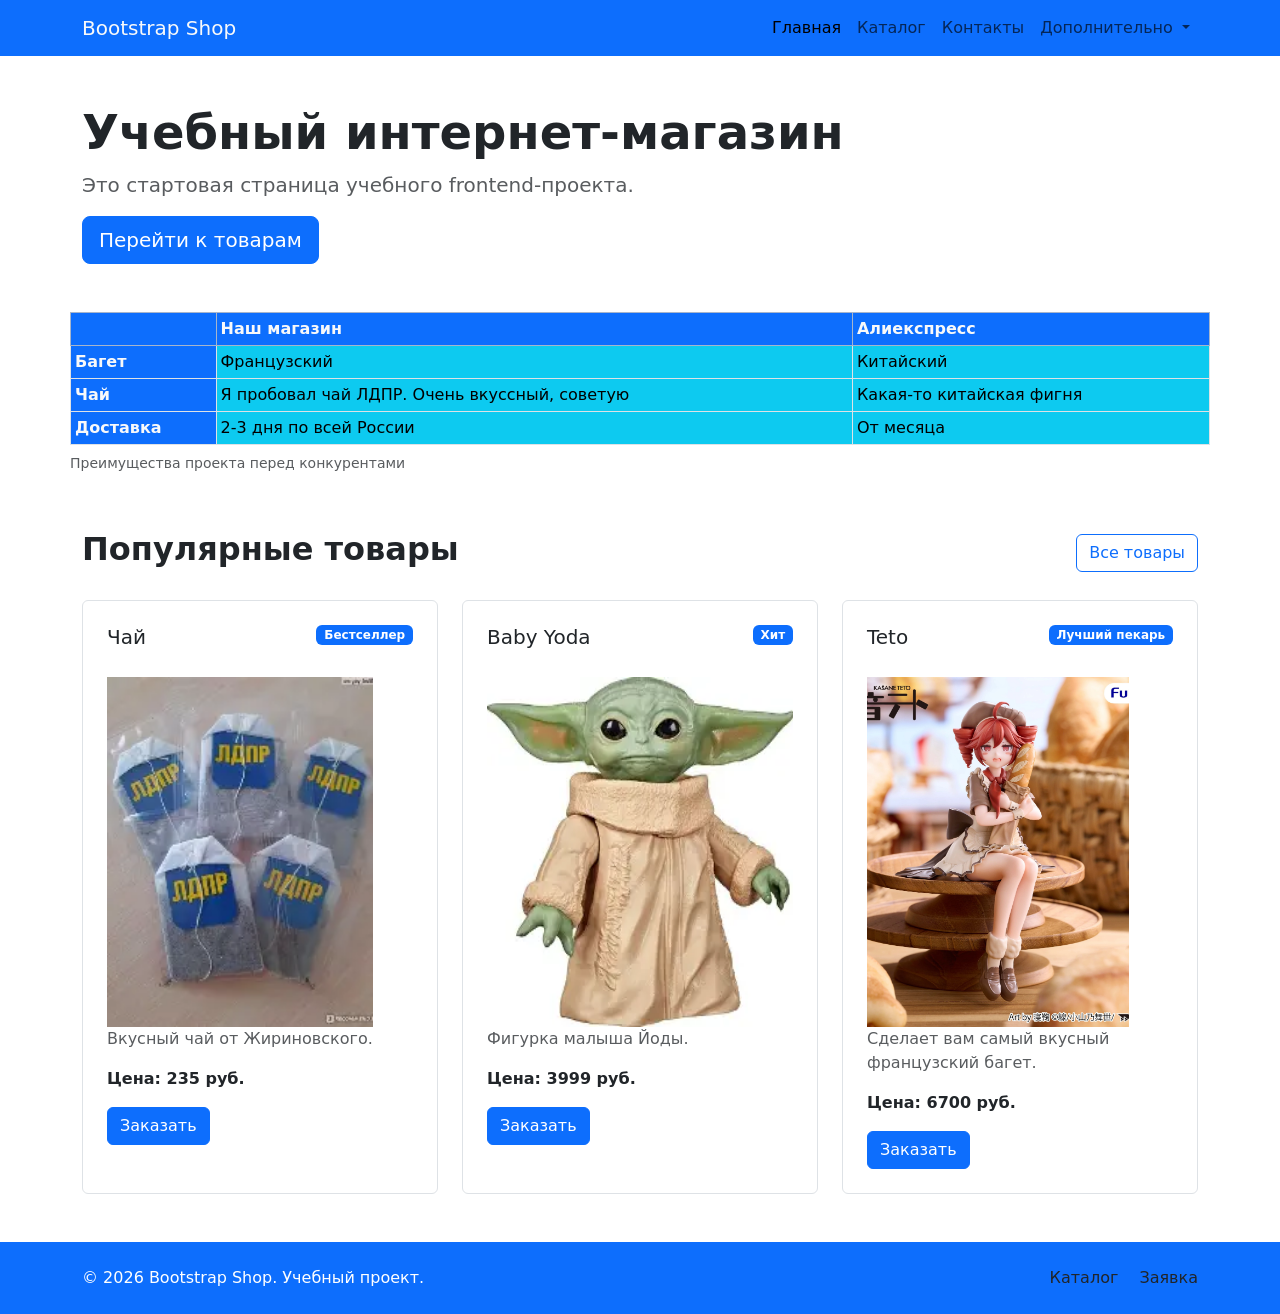
==== index.html @ f58b2565 "Bootstrap website was realised" ====
<!DOCTYPE html>
<html lang="ru">
<head>
  <meta charset="UTF-8">
  <meta name="viewport" content="width=device-width, initial-scale=1.0">
  <meta property="og:type" content="website">
  <meta property="og:title" content="Учебный интернет-магазин">
  <meta property="og:description" content="Учебный frontend-проект интернет-магазина.">
  <meta property="og:image" content="https://needmorecoffee2.github.io/kr2-bootstrap-shop/images/preview.jpg">
  <title>Главная страница</title>
  <link rel="stylesheet" href="https://cdn.jsdelivr.net/npm/bootstrap@5.3.3/dist/css/bootstrap.min.css">
  <link rel="stylesheet" href="css/custom.css">
  <script src="https://cdn.jsdelivr.net/npm/bootstrap@5.3.3/dist/js/bootstrap.bundle.min.js" defer></script>
</head>
<body>
  <header>
    <nav class="navbar navbar-expand-lg bg-primary">
      <div class="container">
        <a class="navbar-brand text-light" href="index.html">Bootstrap Shop</a>

        <button
          class="navbar-toggler"
          type="button"
          data-bs-toggle="collapse"
          data-bs-target="#mainNavbar"
          aria-controls="mainNavbar"
          aria-expanded="false"
          aria-label="Переключить навигацию"
        >
          <span class="navbar-toggler-icon"></span>
        </button>

        <div class="collapse navbar-collapse" id="mainNavbar">
          <ul class="navbar-nav ms-auto">
            <li class="nav-item">
              <a class="nav-link active" aria-current="page" href="index.html">
                Главная
              </a>
            </li>
            <li class="nav-item">
              <a class="nav-link" href="catalog.html">Каталог</a>
            </li>
            <li class="nav-item">
              <a class="nav-link" href="contacts.html">Контакты</a>
            </li>
            <li class="nav-item dropdown">
              <a
                class="nav-link dropdown-toggle"
                href="#"
                role="button"
                data-bs-toggle="dropdown"
                aria-expanded="false"
              >
                Дополнительно
              </a>
              <ul class="dropdown-menu">
                <li><a class="dropdown-item" href="order.html">Оформить заявку</a></li>
                <li><a class="dropdown-item" href="index.html#popular">Популярные товары</a></li>
                <li><a class="dropdown-item" href="index.html#advantages">Преимущества</a></li>
              </ul>
            </li>
          </ul>
        </div>
      </div>
    </nav>
  </header>

  <main>
    <section class="container my-5" class="row align-items-center g-4">
      <h1 class="display-5 fw-bold">Учебный интернет-магазин</h1>
      <p class="lead text-muted">
        Это стартовая страница учебного frontend-проекта.
      </p>
      <a class="btn btn-primary btn-lg" href="#popular">Перейти к товарам</a>
    </section>

    <table class="table w-200% table-hover table-bordered table-sm container" id="advantages">
      <caption class="small text-muted">Преимущества проекта перед конкурентами</caption>

      <thead class="table-primary">
        <tr>
          <th class="bg-primary text-light" scope="col"></th>
          <th class="bg-primary text-light" scope="col">Наш магазин</th>
          <th class="bg-primary text-light" scope="col">Алиекспресс</th>
        </tr>

        <tbody>
          <tr>
            <th class="bg-primary text-light" scope="row">Багет</th>
            <td class="bg-info">Французский</td>
            <td class="bg-info">Китайский</td>
          </tr>
          <tr>
            <th class="bg-primary text-light" scope="row">Чай</th>
            <td class="bg-info">Я пробовал чай ЛДПР. Очень вкуссный, советую</td>
            <td class="bg-info">Какая-то китайская фигня</td>
          </tr>
          <tr>
            <th class="bg-primary text-light" scope="row">Доставка</th>
            <td class="bg-info">2-3 дня по всей России</td>
            <td class="bg-info">От месяца</td>
          </tr>
        </tbody>
      </thead>
    </table>

    <section class="container my-5" id="popular">
      <div class="d-flex justify-content-between align-items-center mb-4">
        <h2 class="display-7 fw-bold">Популярные товары</h2>
        <a class="btn btn-outline-primary" href="catalog.html">Все товары</a>
      </div>

      <div class="row g-4">
        <article class="col-12 col-md-6 col-lg-4">
          <div class="border rounded h-100 p-4">
            <div class="d-flex justify-content-between align-items-start mb-3">
              <h3 class="h5">Чай</h3>
              <span class="badge bg-primary mb-3">Бестселлер</span>
            </div>
            <img class="img-fluid placeholder-box" src="images/tea.webp">
            <p class="text-muted">Вкусный чай от Жириновского.</p>
            <p class="mb-3 fw-bold">Цена: 235 руб.</p>
            <a class="btn btn-primary" href="product.html?id=3" data-product="3">Заказать</a>
          </div>
        </article>

        <article class="col-12 col-md-6 col-lg-4">
          <div class="border rounded h-100 p-4">
            <div class="d-flex justify-content-between align-items-start mb-3">
              <h3 class="h5">Baby Yoda</h3>
              <span class="badge bg-primary mb-3">Хит</span>
            </div>
            <img class="img-fluid placeholder-box" src="images/BY.webp">
            <p class="text-muted">Фигурка малыша Йоды.</p>
            <p class="fw-bold mb-3">Цена: 3999 руб.</p>
            <a class="btn btn-primary" type="button" href="product.html?id=1" data-product="1">Заказать</a>
          </div>
        </article>

        <article class="col-12 col-md-6 col-lg-4">
          <div class="border rounded h-100 p-4">
            <div class="d-flex justify-content-between align-items-start mb-3">
              <h3 class="h5">Teto</h3>
              <span class="badge bg-primary mb-3">Лучший пекарь</span>
            </div>
            <img class="img-fluid placeholder-box" src="images/Banner.webp">
            <p class="text-muted">Cделает вам самый вкусный французский багет.</p>
            <p class="fw-bold mb-3">Цена: 6700 руб.</p>
            <a class="btn btn-primary" type="button" href="product.html?id=5" data-product="5">Заказать</a>
          </div>
        </article>
    </section>
  </main>

  <footer class="bg-primary text-white py-4 mt-5">
    <div class="container">
      <div class="row align-items-center g-3">
        <div class="col-12 col-md-6">
          <p class="mb-0">
            &copy; 2026 Bootstrap Shop. Учебный проект.
          </p>
        </div>

        <div class="col-12 col-md-6 text-md-end">
          <a class="text-dark text-decoration-none me-3" href="catalog.html">
            Каталог
          </a>
          <a class="text-dark text-decoration-none" href="order.html">
            Заявка
          </a>
        </div>
      </div>
    </div>
  </footer>
</body>
</html>
---- css/custom.css ----
body {
  min-height: 100vh;
}

.placeholder-box {
  height: 350px;
}

/* не используется */
.placeholder-image {
  min-height: 320px;
}

.card-img-top {
  height: 180px;
  object-fit: cover;
}
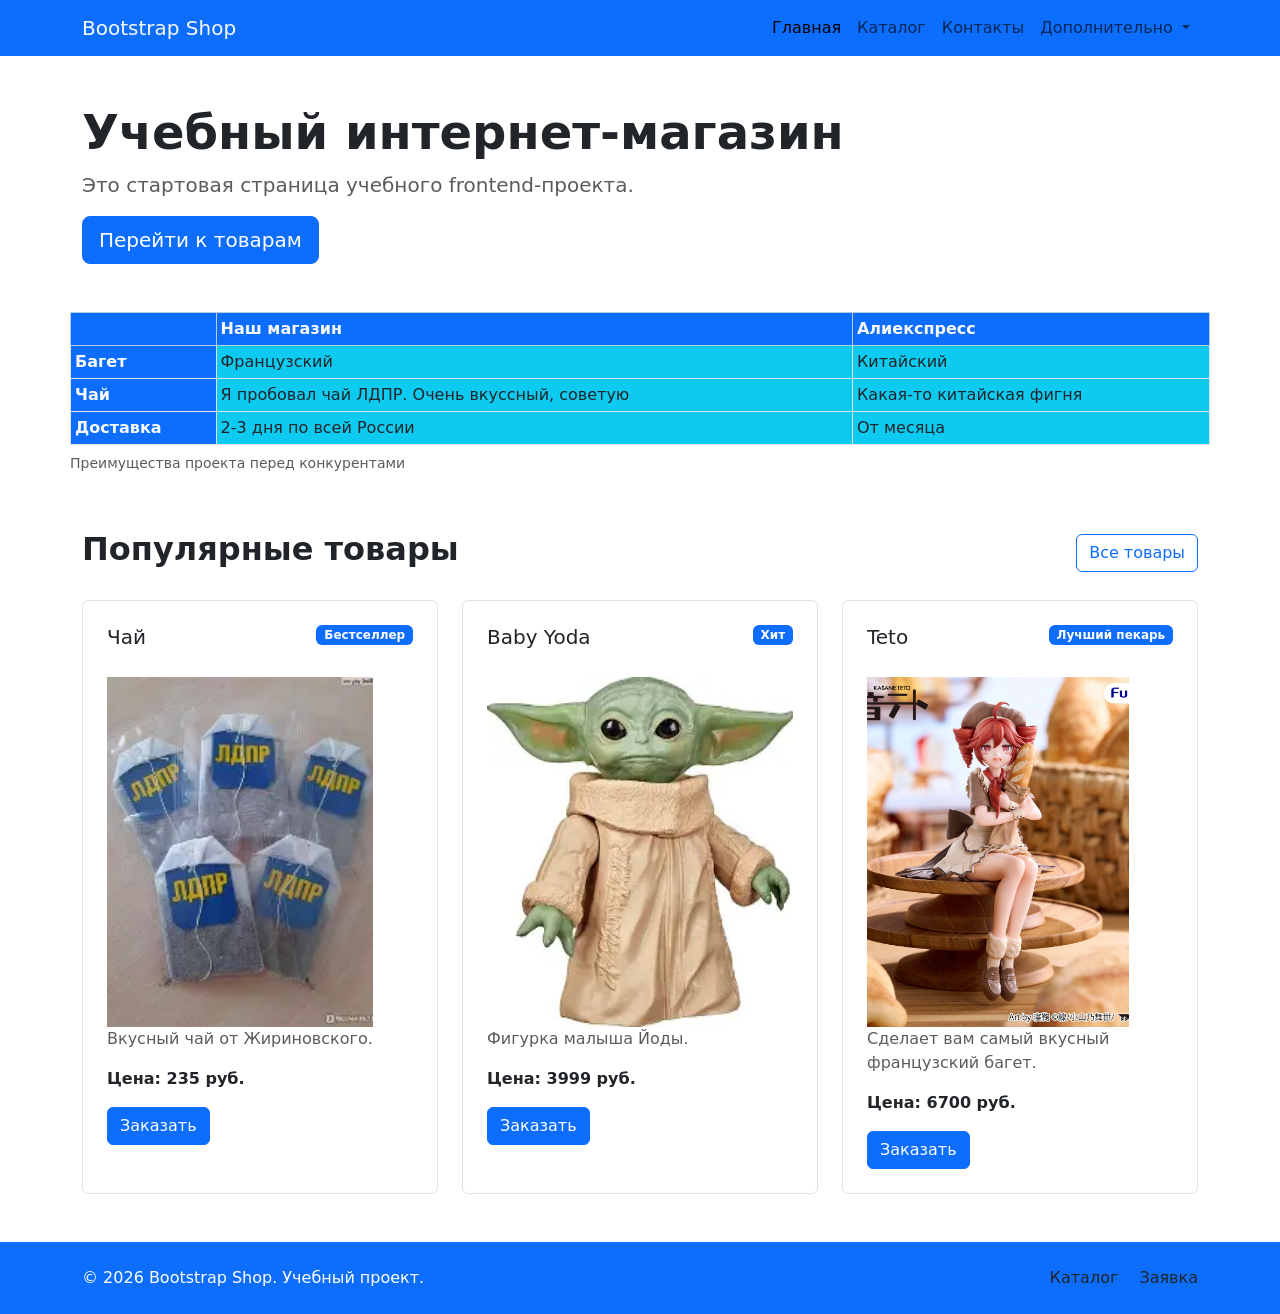
==== commit 48edc0c8: "bootstrap downloaded" ====
--- a/index.html
+++ b/index.html
@@ -8,9 +8,11 @@
   <meta property="og:description" content="Учебный frontend-проект интернет-магазина.">
   <meta property="og:image" content="https://needmorecoffee2.github.io/kr2-bootstrap-shop/images/preview.jpg">
   <title>Главная страница</title>
-  <link rel="stylesheet" href="https://cdn.jsdelivr.net/npm/bootstrap@5.3.3/dist/css/bootstrap.min.css">
+  <!-- <link rel="stylesheet" href="https://cdn.jsdelivr.net/npm/bootstrap@5.3.3/dist/css/bootstrap.min.css"> -->
+  <link rel="stylesheet" href="vendor/bootstrap/css/bootstrap.min.css">
   <link rel="stylesheet" href="css/custom.css">
-  <script src="https://cdn.jsdelivr.net/npm/bootstrap@5.3.3/dist/js/bootstrap.bundle.min.js" defer></script>
+  <!-- <script src="https://cdn.jsdelivr.net/npm/bootstrap@5.3.3/dist/js/bootstrap.bundle.min.js" defer></script> -->
+  <script src="vendor/bootstrap/js/bootstrap.bundle.min.js" defer></script>
 </head>
 <body>
   <header>
